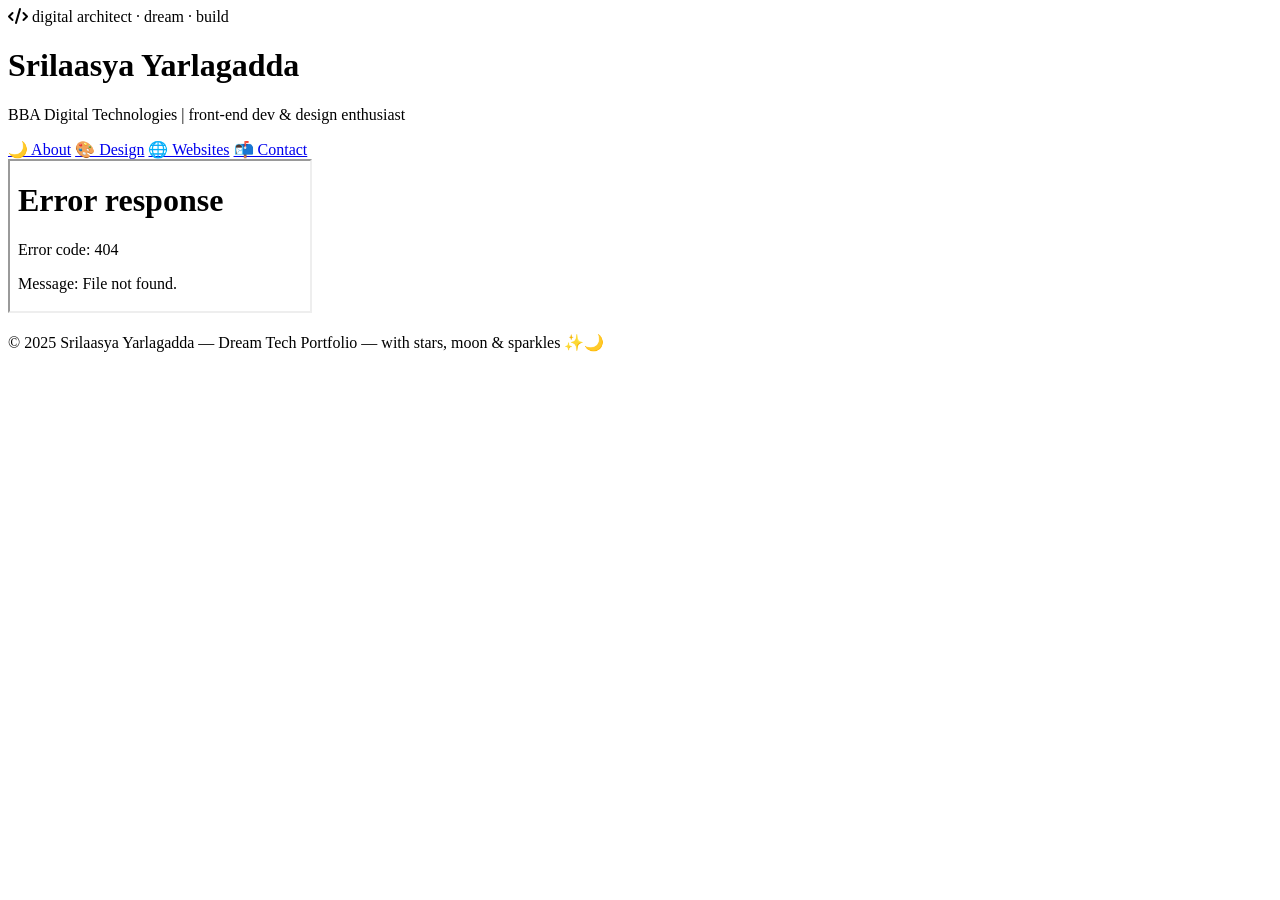
==== index.html @ 835abc20 "Add initial HTML structure for portfolio site" ====
<!DOCTYPE html>
<html lang="en">
<head>
    <meta charset="UTF-8">
    <meta name="viewport" content="width=device-width, initial-scale=1.0, viewport-fit=cover">
    <title>Srilaasya Yarlagadda · Dream Portfolio</title>
    <link rel="stylesheet" href="styles.css">
    <link href="https://fonts.googleapis.com/css2?family=Inter:opsz,wght@14..32,300;14..32,400;14..32,500;14..32,600;14..32,700&family=Space+Grotesk:wght@400;500;600&display=swap" rel="stylesheet">
    <link rel="stylesheet" href="https://cdnjs.cloudflare.com/ajax/libs/font-awesome/6.0.0-beta3/css/all.min.css">
</head>
<body>
    <div class="stars-container" id="starsContainer"></div>
    <div class="moon"></div>

    <div class="container">
        <header class="glass-card">
            <div class="header-flex">
                <div>
                    <span class="hero-greeting"><i class="fas fa-code"></i> digital architect · dream · build</span>
                    <h1>Srilaasya Yarlagadda</h1>
                    <p>BBA Digital Technologies | front-end dev & design enthusiast</p>
                </div>
                <div class="nav-links">
                    <a href="about.html" class="nav-item active">🌙 About</a>
                    <a href="design.html" class="nav-item">🎨 Design</a>
                    <a href="websites.html" class="nav-item">🌐 Websites</a>
                    <a href="contact.html" class="nav-item">📬 Contact</a>
                </div>
            </div>
        </header>

        <main class="iframe-container">
            <iframe src="about.html" id="page-frame" name="page-frame" title="Portfolio Content"></iframe>
        </main>

        <footer>
            <p>© 2025 Srilaasya Yarlagadda — Dream Tech Portfolio — with stars, moon & sparkles ✨🌙</p>
        </footer>
    </div>

    <script src="script.js"></script>
    <script>
        // Update active nav link based on current iframe src
        const navLinks = document.querySelectorAll('.nav-item');
        const iframe = document.getElementById('page-frame');
        
        function updateActiveLink() {
            const currentSrc = iframe.src;
            navLinks.forEach(link => {
                link.classList.remove('active');
                if (currentSrc.includes(link.getAttribute('href'))) {
                    link.classList.add('active');
                }
            });
        }
        
        iframe.addEventListener('load', updateActiveLink);
        updateActiveLink();
        
        // Handle navigation without full page reload
        navLinks.forEach(link => {
            link.addEventListener('click', (e) => {
                e.preventDefault();
                const href = link.getAttribute('href');
                iframe.src = href;
                window.scrollTo({ top: 0, behavior: 'smooth' });
            });
        });
    </script>
</body>
</html>
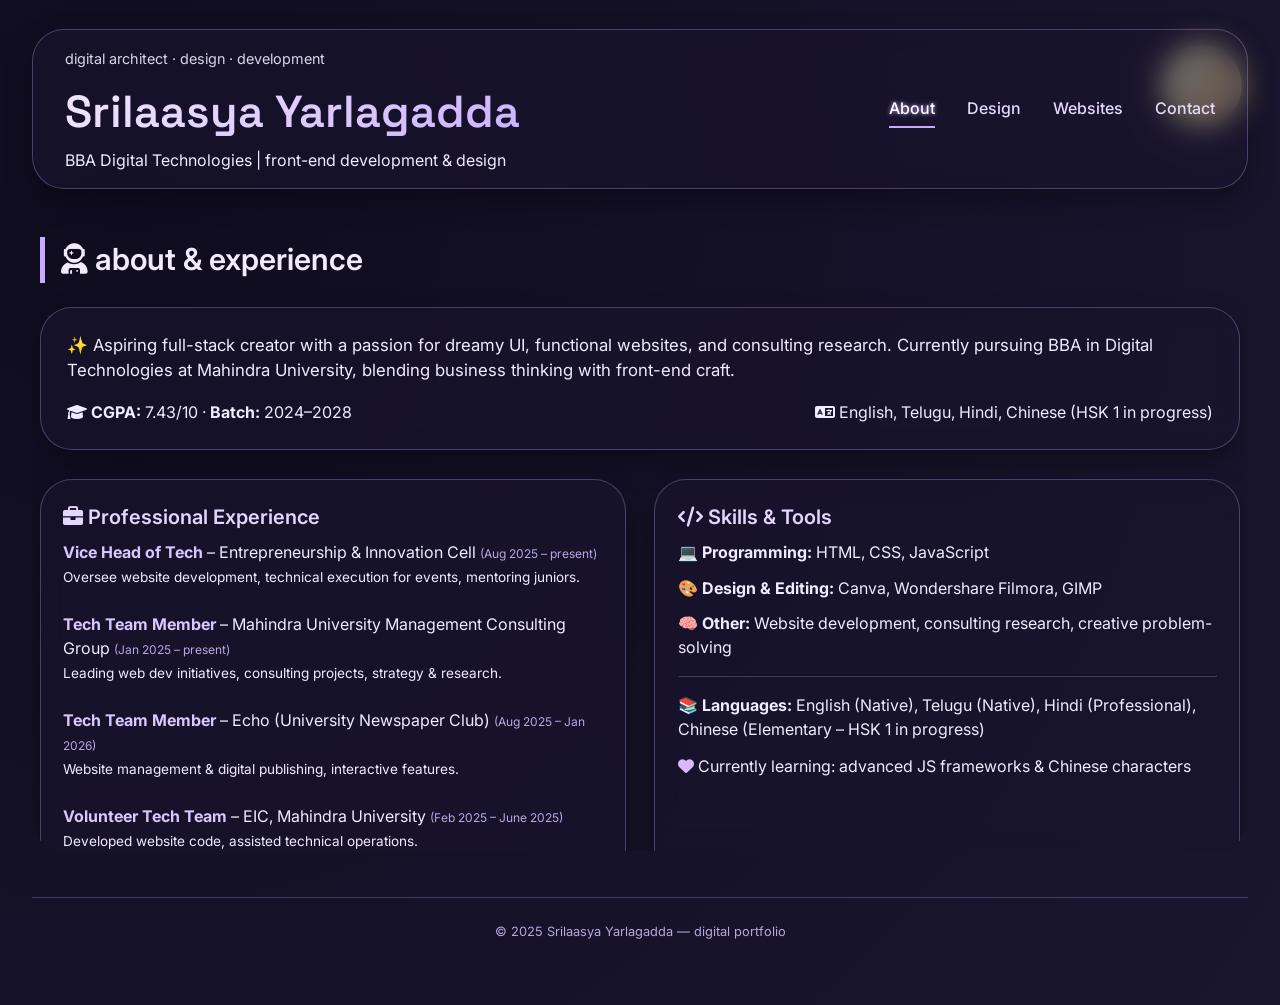
==== commit 17c83c57: "Update portfolio title and content descriptions" ====
--- a/index.html
+++ b/index.html
@@ -3,7 +3,7 @@
 <head>
     <meta charset="UTF-8">
     <meta name="viewport" content="width=device-width, initial-scale=1.0, viewport-fit=cover">
-    <title>Srilaasya Yarlagadda · Dream Portfolio</title>
+    <title>Srilaasya Yarlagadda · Portfolio</title>
     <link rel="stylesheet" href="styles.css">
     <link href="https://fonts.googleapis.com/css2?family=Inter:opsz,wght@14..32,300;14..32,400;14..32,500;14..32,600;14..32,700&family=Space+Grotesk:wght@400;500;600&display=swap" rel="stylesheet">
     <link rel="stylesheet" href="https://cdnjs.cloudflare.com/ajax/libs/font-awesome/6.0.0-beta3/css/all.min.css">
@@ -16,15 +16,15 @@
         <header class="glass-card">
             <div class="header-flex">
                 <div>
-                    <span class="hero-greeting"><i class="fas fa-code"></i> digital architect · dream · build</span>
+                    <span class="hero-greeting">digital architect · design · development</span>
                     <h1>Srilaasya Yarlagadda</h1>
-                    <p>BBA Digital Technologies | front-end dev & design enthusiast</p>
+                    <p>BBA Digital Technologies | front-end development & design</p>
                 </div>
                 <div class="nav-links">
-                    <a href="about.html" class="nav-item active">🌙 About</a>
-                    <a href="design.html" class="nav-item">🎨 Design</a>
-                    <a href="websites.html" class="nav-item">🌐 Websites</a>
-                    <a href="contact.html" class="nav-item">📬 Contact</a>
+                    <a href="about.html" class="nav-item active">About</a>
+                    <a href="design.html" class="nav-item">Design</a>
+                    <a href="websites.html" class="nav-item">Websites</a>
+                    <a href="contact.html" class="nav-item">Contact</a>
                 </div>
             </div>
         </header>
@@ -34,13 +34,12 @@
         </main>
 
         <footer>
-            <p>© 2025 Srilaasya Yarlagadda — Dream Tech Portfolio — with stars, moon & sparkles ✨🌙</p>
+            <p>© 2025 Srilaasya Yarlagadda — digital portfolio</p>
         </footer>
     </div>
 
     <script src="script.js"></script>
     <script>
-        // Update active nav link based on current iframe src
         const navLinks = document.querySelectorAll('.nav-item');
         const iframe = document.getElementById('page-frame');
         
@@ -57,7 +56,6 @@
         iframe.addEventListener('load', updateActiveLink);
         updateActiveLink();
         
-        // Handle navigation without full page reload
         navLinks.forEach(link => {
             link.addEventListener('click', (e) => {
                 e.preventDefault();
--- a/styles.css
+++ b/styles.css
@@ -0,0 +1,359 @@
+* {
+    margin: 0;
+    padding: 0;
+    box-sizing: border-box;
+}
+
+body {
+    background: radial-gradient(circle at 10% 20%, #0f0c1f, #1a1630);
+    font-family: 'Inter', sans-serif;
+    color: #f0ebff;
+    line-height: 1.5;
+    scroll-behavior: smooth;
+    min-height: 100vh;
+    overflow-x: hidden;
+}
+
+/* DREAMY ANIMATIONS - STARS, MOON, SPARKLES */
+.stars-container {
+    position: fixed;
+    top: 0;
+    left: 0;
+    width: 100%;
+    height: 100%;
+    pointer-events: none;
+    z-index: 0;
+    overflow: hidden;
+}
+
+.star {
+    position: absolute;
+    background: white;
+    border-radius: 50%;
+    opacity: 0;
+    animation: twinkle 3s infinite ease-in-out;
+    box-shadow: 0 0 6px rgba(255,255,200,0.8);
+}
+
+@keyframes twinkle {
+    0% { opacity: 0; transform: scale(0.5);}
+    50% { opacity: 0.9; transform: scale(1);}
+    100% { opacity: 0; transform: scale(0.5);}
+}
+
+.moon {
+    position: fixed;
+    top: 5%;
+    right: 3%;
+    width: 80px;
+    height: 80px;
+    background: radial-gradient(circle at 30% 30%, #fff9c4, #ffe0a3);
+    border-radius: 50%;
+    box-shadow: 0 0 30px rgba(255,235,140,0.6);
+    pointer-events: none;
+    z-index: 1;
+    animation: floatMoon 8s infinite alternate ease-in-out;
+}
+
+.moon::before {
+    content: "🌙";
+    position: absolute;
+    font-size: 3rem;
+    top: 50%;
+    left: 50%;
+    transform: translate(-50%, -50%);
+    opacity: 0.4;
+}
+
+@keyframes floatMoon {
+    0% { transform: translateY(0px) rotate(0deg);}
+    100% { transform: translateY(-15px) rotate(5deg);}
+}
+
+.sparkle {
+    position: fixed;
+    width: 6px;
+    height: 6px;
+    background: #ffefb9;
+    border-radius: 50%;
+    pointer-events: none;
+    z-index: 2;
+    animation: sparkleGlow 1.2s ease-out forwards;
+    box-shadow: 0 0 8px #ffdd88;
+}
+
+@keyframes sparkleGlow {
+    0% { opacity: 1; transform: scale(0);}
+    100% { opacity: 0; transform: scale(1.5) translateY(-20px);}
+}
+
+.shooting-star {
+    position: fixed;
+    width: 100px;
+    height: 2px;
+    background: linear-gradient(90deg, white, transparent);
+    border-radius: 50%;
+    opacity: 0;
+    animation: shoot 4s linear infinite;
+    pointer-events: none;
+    z-index: 1;
+}
+
+@keyframes shoot {
+    0% { transform: translateX(-100px) translateY(-100px) rotate(25deg); opacity: 0;}
+    10% { opacity: 1;}
+    90% { opacity: 1;}
+    100% { transform: translateX(100vw) translateY(100vh) rotate(25deg); opacity: 0;}
+}
+
+/* GLASS CARD STYLES */
+.glass-card {
+    background: rgba(25, 20, 45, 0.65);
+    backdrop-filter: blur(12px);
+    border-radius: 2rem;
+    border: 1px solid rgba(180, 150, 230, 0.35);
+    box-shadow: 0 12px 28px rgba(0, 0, 0, 0.3), 0 2px 4px rgba(0, 0, 0, 0.1);
+    transition: transform 0.25s ease, box-shadow 0.3s;
+}
+
+.glass-card:hover {
+    transform: translateY(-4px);
+    box-shadow: 0 24px 40px rgba(0, 0, 0, 0.4);
+    background: rgba(35, 28, 60, 0.75);
+    border-color: rgba(200, 170, 255, 0.5);
+}
+
+.container {
+    max-width: 1280px;
+    margin: 0 auto;
+    padding: 1.8rem 2rem 4rem;
+    position: relative;
+    z-index: 10;
+}
+
+/* HEADER & NAVIGATION */
+.header-flex {
+    display: flex;
+    justify-content: space-between;
+    align-items: center;
+    flex-wrap: wrap;
+    gap: 1rem;
+}
+
+.nav-links {
+    display: flex;
+    gap: 2rem;
+    flex-wrap: wrap;
+    justify-content: center;
+}
+
+.nav-links a {
+    text-decoration: none;
+    font-weight: 500;
+    font-size: 1rem;
+    color: #e5d9ff;
+    transition: 0.2s;
+    padding: 0.4rem 0;
+    border-bottom: 2px solid transparent;
+}
+
+.nav-links a.active, .nav-links a:hover {
+    border-bottom-color: #c6abff;
+    color: #ffffff;
+    text-shadow: 0 0 4px #c8aaff;
+}
+
+header {
+    backdrop-filter: blur(12px);
+    background: rgba(20, 15, 40, 0.55);
+    border-radius: 3rem;
+    margin-bottom: 2rem;
+    padding: 1rem 2rem;
+    border: 1px solid rgba(200, 170, 250, 0.2);
+}
+
+.hero-greeting {
+    font-size: 0.9rem;
+    opacity: 0.9;
+}
+
+.hero-greeting i {
+    margin-right: 6px;
+    color: #cbb2ff;
+}
+
+h1 {
+    font-family: 'Space Grotesk', monospace;
+    font-size: 2.8rem;
+    font-weight: 600;
+    background: linear-gradient(135deg, #f0e6ff, #cbb2ff);
+    -webkit-background-clip: text;
+    background-clip: text;
+    color: transparent;
+    margin: 0.5rem 0 0.2rem;
+}
+
+/* IFRAME CONTENT AREA */
+.iframe-container {
+    width: 100%;
+    min-height: 70vh;
+    background: transparent;
+    border-radius: 2rem;
+    overflow: hidden;
+}
+
+#page-frame {
+    width: 100%;
+    min-height: 70vh;
+    border: none;
+    background: transparent;
+    border-radius: 2rem;
+}
+
+/* PAGE CONTENT STYLES (used inside iframe pages) */
+.page-content {
+    padding: 0.5rem 0 2rem;
+}
+
+h2 {
+    font-size: 1.9rem;
+    font-weight: 600;
+    margin-bottom: 1.5rem;
+    border-left: 5px solid #c6abff;
+    padding-left: 1rem;
+    color: #f2eaff;
+}
+
+h3 {
+    font-size: 1.25rem;
+    font-weight: 600;
+    margin-bottom: 0.5rem;
+    color: #e3d6ff;
+}
+
+.skill-badge {
+    background: rgba(170, 130, 230, 0.25);
+    backdrop-filter: blur(4px);
+    padding: 0.3rem 0.9rem;
+    border-radius: 40px;
+    font-size: 0.75rem;
+    font-weight: 500;
+    color: #e2d2ff;
+    display: inline-block;
+    margin: 0.2rem;
+}
+
+.timeline-item {
+    margin-bottom: 1.5rem;
+}
+
+.role {
+    font-weight: 700;
+    color: #d9c8ff;
+}
+
+.date {
+    font-size: 0.75rem;
+    color: #b9a6e6;
+}
+
+.projects-grid {
+    display: grid;
+    grid-template-columns: repeat(auto-fill, minmax(280px, 1fr));
+    gap: 1.8rem;
+    margin-top: 1rem;
+}
+
+.code-card, .project-card {
+    padding: 1.2rem;
+}
+
+.code-icon {
+    font-size: 2.2rem;
+    color: #cbb2ff;
+    margin-bottom: 0.5rem;
+}
+
+.dreamy-highlight {
+    background: rgba(155, 115, 210, 0.2);
+    border-radius: 1.5rem;
+    padding: 1rem;
+    text-align: center;
+    border: 1px solid #b89eff;
+    margin-top: 1.8rem;
+}
+
+/* Video wrapper for websites */
+.video-wrapper {
+    position: relative;
+    width: 100%;
+    aspect-ratio: 16 / 9;
+    border-radius: 1.2rem;
+    overflow: hidden;
+    background: #1a142b;
+    margin-bottom: 1rem;
+}
+
+video {
+    width: 100%;
+    height: 100%;
+    object-fit: cover;
+    display: block;
+}
+
+/* Contact grid */
+.contact-grid {
+    display: flex;
+    flex-wrap: wrap;
+    gap: 1.8rem;
+    justify-content: center;
+    margin: 2rem 0 1rem;
+}
+
+.contact-card {
+    background: rgba(30, 25, 55, 0.7);
+    backdrop-filter: blur(8px);
+    padding: 1rem 1.8rem;
+    border-radius: 2rem;
+    display: inline-flex;
+    align-items: center;
+    gap: 1rem;
+    font-size: 1rem;
+    font-weight: 500;
+    transition: all 0.2s;
+    border: 1px solid rgba(210, 180, 255, 0.4);
+}
+
+.contact-card i {
+    font-size: 1.6rem;
+    color: #cbb2ff;
+}
+
+.contact-card:hover {
+    background: rgba(55, 45, 90, 0.85);
+    transform: scale(1.02);
+    border-color: #dbbaff;
+}
+
+.social-link {
+    text-decoration: none;
+    color: #f0eaff;
+}
+
+footer {
+    text-align: center;
+    margin-top: 2.5rem;
+    padding-top: 1.5rem;
+    border-top: 1px solid rgba(180, 150, 230, 0.3);
+    font-size: 0.8rem;
+    color: #b8a6e0;
+}
+
+/* Responsive */
+@media (max-width: 700px) {
+    .container { padding: 1rem 1.2rem 2rem; }
+    h1 { font-size: 2rem; }
+    .nav-links { gap: 1rem; }
+    .moon { width: 50px; height: 50px; top: 2%; right: 2%;}
+    .header-flex { flex-direction: column; text-align: center; }
+}
